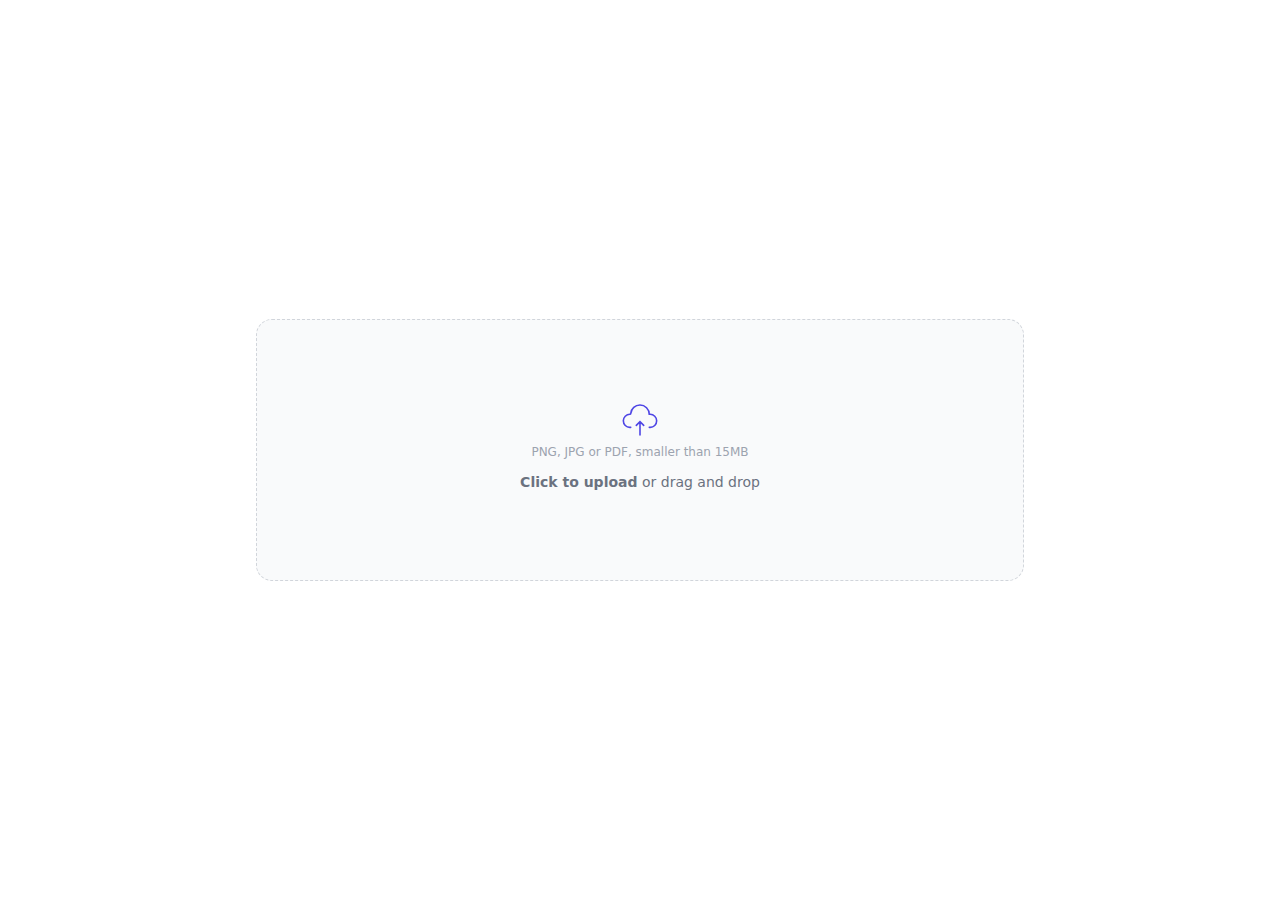
==== templates/index.html @ 7c0e8e00 "Refactor CSS and add HTML template for file upload functionality" ====
<!DOCTYPE html>
<html>

<head>
  <meta charset="UTF-8" />
  <meta name="viewport" content="width=device-width, initial-scale=1.0" />
  <title>📋 Course Schedule</title>
  <link rel="stylesheet" href="/static/css/output.css" />
</head>

<body>
  <section class="flex items-center justify-center min-h-screen">
    <div class="w-full max-w-3xl my-auto py-20 bg-gray-50 rounded-2xl border border-gray-300 gap-3 grid border-dashed"
      id="dropZone">
      <div class="grid gap-1">
        <svg xmlns="http://www.w3.org/2000/svg" width="40" height="40" class="mx-auto" viewBox="0 0 40 40" fill="none">
          <g id="Upload 02">
            <path id="icon"
              d="M16.296 25.3935L19.9997 21.6667L23.7034 25.3935M19.9997 35V21.759M10.7404 27.3611H9.855C6.253 27.3611 3.33301 24.4411 3.33301 20.8391C3.33301 17.2371 6.253 14.3171 9.855 14.3171V14.3171C10.344 14.3171 10.736 13.9195 10.7816 13.4326C11.2243 8.70174 15.1824 5 19.9997 5C25.1134 5 29.2589 9.1714 29.2589 14.3171H30.1444C33.7463 14.3171 36.6663 17.2371 36.6663 20.8391C36.6663 24.4411 33.7463 27.3611 30.1444 27.3611H29.2589"
              stroke="#4F46E5" stroke-width="1.6" stroke-linecap="round" />
          </g>
        </svg>
        <h2 class="text-center text-gray-400   text-xs leading-4">PNG, JPG or PDF, smaller than 15MB</h2>
      </div>
      <form id="uploadForm" action="/upload" method="post" enctype="multipart/form-data" class="grid gap-2">
        <p class="mb-2 text-sm text-gray-500 dark:text-gray-400 mx-auto"><span class="font-semibold">Click to
            upload</span> or drag and drop</p>
        <input id="fileInput" type="file" name="file" accept=".html" hidden />
        <div class="flex justify-center">

        </div>
        <input type="submit" class="hidden" />
      </form>
    </div>
  </section>

  <script>
    let dropZone = document.getElementById("dropZone");
    let fileInput = document.getElementById("fileInput");
    let uploadForm = document.getElementById("uploadForm");

    dropZone.addEventListener("click", function () {
      fileInput.click();
    });

    fileInput.addEventListener("change", function () {
      if (fileInput.files.length > 0) {
        uploadForm.submit();
      }
    });

    dropZone.addEventListener("dragover", function (e) {
      e.preventDefault();
      e.stopPropagation();
    });

    dropZone.addEventListener("drop", function (e) {
      e.preventDefault();
      e.stopPropagation();
      let file = e.dataTransfer.files[0];
      fileInput.files = e.dataTransfer.files;
      uploadForm.submit();
    });
  </script>
</body>

</html>
---- static/css/output.css ----
/*
! tailwindcss v3.4.10 | MIT License | https://tailwindcss.com
*/

/*
1. Prevent padding and border from affecting element width. (https://github.com/mozdevs/cssremedy/issues/4)
2. Allow adding a border to an element by just adding a border-width. (https://github.com/tailwindcss/tailwindcss/pull/116)
*/

*,
::before,
::after {
  box-sizing: border-box;
  /* 1 */
  border-width: 0;
  /* 2 */
  border-style: solid;
  /* 2 */
  border-color: #e5e7eb;
  /* 2 */
}

::before,
::after {
  --tw-content: '';
}

/*
1. Use a consistent sensible line-height in all browsers.
2. Prevent adjustments of font size after orientation changes in iOS.
3. Use a more readable tab size.
4. Use the user's configured `sans` font-family by default.
5. Use the user's configured `sans` font-feature-settings by default.
6. Use the user's configured `sans` font-variation-settings by default.
7. Disable tap highlights on iOS
*/

html,
:host {
  line-height: 1.5;
  /* 1 */
  -webkit-text-size-adjust: 100%;
  /* 2 */
  -moz-tab-size: 4;
  /* 3 */
  -o-tab-size: 4;
     tab-size: 4;
  /* 3 */
  font-family: ui-sans-serif, system-ui, sans-serif, "Apple Color Emoji", "Segoe UI Emoji", "Segoe UI Symbol", "Noto Color Emoji";
  /* 4 */
  font-feature-settings: normal;
  /* 5 */
  font-variation-settings: normal;
  /* 6 */
  -webkit-tap-highlight-color: transparent;
  /* 7 */
}

/*
1. Remove the margin in all browsers.
2. Inherit line-height from `html` so users can set them as a class directly on the `html` element.
*/

body {
  margin: 0;
  /* 1 */
  line-height: inherit;
  /* 2 */
}

/*
1. Add the correct height in Firefox.
2. Correct the inheritance of border color in Firefox. (https://bugzilla.mozilla.org/show_bug.cgi?id=190655)
3. Ensure horizontal rules are visible by default.
*/

hr {
  height: 0;
  /* 1 */
  color: inherit;
  /* 2 */
  border-top-width: 1px;
  /* 3 */
}

/*
Add the correct text decoration in Chrome, Edge, and Safari.
*/

abbr:where([title]) {
  -webkit-text-decoration: underline dotted;
          text-decoration: underline dotted;
}

/*
Remove the default font size and weight for headings.
*/

h1,
h2,
h3,
h4,
h5,
h6 {
  font-size: inherit;
  font-weight: inherit;
}

/*
Reset links to optimize for opt-in styling instead of opt-out.
*/

a {
  color: inherit;
  text-decoration: inherit;
}

/*
Add the correct font weight in Edge and Safari.
*/

b,
strong {
  font-weight: bolder;
}

/*
1. Use the user's configured `mono` font-family by default.
2. Use the user's configured `mono` font-feature-settings by default.
3. Use the user's configured `mono` font-variation-settings by default.
4. Correct the odd `em` font sizing in all browsers.
*/

code,
kbd,
samp,
pre {
  font-family: ui-monospace, SFMono-Regular, Menlo, Monaco, Consolas, "Liberation Mono", "Courier New", monospace;
  /* 1 */
  font-feature-settings: normal;
  /* 2 */
  font-variation-settings: normal;
  /* 3 */
  font-size: 1em;
  /* 4 */
}

/*
Add the correct font size in all browsers.
*/

small {
  font-size: 80%;
}

/*
Prevent `sub` and `sup` elements from affecting the line height in all browsers.
*/

sub,
sup {
  font-size: 75%;
  line-height: 0;
  position: relative;
  vertical-align: baseline;
}

sub {
  bottom: -0.25em;
}

sup {
  top: -0.5em;
}

/*
1. Remove text indentation from table contents in Chrome and Safari. (https://bugs.chromium.org/p/chromium/issues/detail?id=999088, https://bugs.webkit.org/show_bug.cgi?id=201297)
2. Correct table border color inheritance in all Chrome and Safari. (https://bugs.chromium.org/p/chromium/issues/detail?id=935729, https://bugs.webkit.org/show_bug.cgi?id=195016)
3. Remove gaps between table borders by default.
*/

table {
  text-indent: 0;
  /* 1 */
  border-color: inherit;
  /* 2 */
  border-collapse: collapse;
  /* 3 */
}

/*
1. Change the font styles in all browsers.
2. Remove the margin in Firefox and Safari.
3. Remove default padding in all browsers.
*/

button,
input,
optgroup,
select,
textarea {
  font-family: inherit;
  /* 1 */
  font-feature-settings: inherit;
  /* 1 */
  font-variation-settings: inherit;
  /* 1 */
  font-size: 100%;
  /* 1 */
  font-weight: inherit;
  /* 1 */
  line-height: inherit;
  /* 1 */
  letter-spacing: inherit;
  /* 1 */
  color: inherit;
  /* 1 */
  margin: 0;
  /* 2 */
  padding: 0;
  /* 3 */
}

/*
Remove the inheritance of text transform in Edge and Firefox.
*/

button,
select {
  text-transform: none;
}

/*
1. Correct the inability to style clickable types in iOS and Safari.
2. Remove default button styles.
*/

button,
input:where([type='button']),
input:where([type='reset']),
input:where([type='submit']) {
  -webkit-appearance: button;
  /* 1 */
  background-color: transparent;
  /* 2 */
  background-image: none;
  /* 2 */
}

/*
Use the modern Firefox focus style for all focusable elements.
*/

:-moz-focusring {
  outline: auto;
}

/*
Remove the additional `:invalid` styles in Firefox. (https://github.com/mozilla/gecko-dev/blob/2f9eacd9d3d995c937b4251a5557d95d494c9be1/layout/style/res/forms.css#L728-L737)
*/

:-moz-ui-invalid {
  box-shadow: none;
}

/*
Add the correct vertical alignment in Chrome and Firefox.
*/

progress {
  vertical-align: baseline;
}

/*
Correct the cursor style of increment and decrement buttons in Safari.
*/

::-webkit-inner-spin-button,
::-webkit-outer-spin-button {
  height: auto;
}

/*
1. Correct the odd appearance in Chrome and Safari.
2. Correct the outline style in Safari.
*/

[type='search'] {
  -webkit-appearance: textfield;
  /* 1 */
  outline-offset: -2px;
  /* 2 */
}

/*
Remove the inner padding in Chrome and Safari on macOS.
*/

::-webkit-search-decoration {
  -webkit-appearance: none;
}

/*
1. Correct the inability to style clickable types in iOS and Safari.
2. Change font properties to `inherit` in Safari.
*/

::-webkit-file-upload-button {
  -webkit-appearance: button;
  /* 1 */
  font: inherit;
  /* 2 */
}

/*
Add the correct display in Chrome and Safari.
*/

summary {
  display: list-item;
}

/*
Removes the default spacing and border for appropriate elements.
*/

blockquote,
dl,
dd,
h1,
h2,
h3,
h4,
h5,
h6,
hr,
figure,
p,
pre {
  margin: 0;
}

fieldset {
  margin: 0;
  padding: 0;
}

legend {
  padding: 0;
}

ol,
ul,
menu {
  list-style: none;
  margin: 0;
  padding: 0;
}

/*
Reset default styling for dialogs.
*/

dialog {
  padding: 0;
}

/*
Prevent resizing textareas horizontally by default.
*/

textarea {
  resize: vertical;
}

/*
1. Reset the default placeholder opacity in Firefox. (https://github.com/tailwindlabs/tailwindcss/issues/3300)
2. Set the default placeholder color to the user's configured gray 400 color.
*/

input::-moz-placeholder, textarea::-moz-placeholder {
  opacity: 1;
  /* 1 */
  color: #9ca3af;
  /* 2 */
}

input::placeholder,
textarea::placeholder {
  opacity: 1;
  /* 1 */
  color: #9ca3af;
  /* 2 */
}

/*
Set the default cursor for buttons.
*/

button,
[role="button"] {
  cursor: pointer;
}

/*
Make sure disabled buttons don't get the pointer cursor.
*/

:disabled {
  cursor: default;
}

/*
1. Make replaced elements `display: block` by default. (https://github.com/mozdevs/cssremedy/issues/14)
2. Add `vertical-align: middle` to align replaced elements more sensibly by default. (https://github.com/jensimmons/cssremedy/issues/14#issuecomment-634934210)
   This can trigger a poorly considered lint error in some tools but is included by design.
*/

img,
svg,
video,
canvas,
audio,
iframe,
embed,
object {
  display: block;
  /* 1 */
  vertical-align: middle;
  /* 2 */
}

/*
Constrain images and videos to the parent width and preserve their intrinsic aspect ratio. (https://github.com/mozdevs/cssremedy/issues/14)
*/

img,
video {
  max-width: 100%;
  height: auto;
}

/* Make elements with the HTML hidden attribute stay hidden by default */

[hidden] {
  display: none;
}

*, ::before, ::after {
  --tw-border-spacing-x: 0;
  --tw-border-spacing-y: 0;
  --tw-translate-x: 0;
  --tw-translate-y: 0;
  --tw-rotate: 0;
  --tw-skew-x: 0;
  --tw-skew-y: 0;
  --tw-scale-x: 1;
  --tw-scale-y: 1;
  --tw-pan-x:  ;
  --tw-pan-y:  ;
  --tw-pinch-zoom:  ;
  --tw-scroll-snap-strictness: proximity;
  --tw-gradient-from-position:  ;
  --tw-gradient-via-position:  ;
  --tw-gradient-to-position:  ;
  --tw-ordinal:  ;
  --tw-slashed-zero:  ;
  --tw-numeric-figure:  ;
  --tw-numeric-spacing:  ;
  --tw-numeric-fraction:  ;
  --tw-ring-inset:  ;
  --tw-ring-offset-width: 0px;
  --tw-ring-offset-color: #fff;
  --tw-ring-color: rgb(59 130 246 / 0.5);
  --tw-ring-offset-shadow: 0 0 #0000;
  --tw-ring-shadow: 0 0 #0000;
  --tw-shadow: 0 0 #0000;
  --tw-shadow-colored: 0 0 #0000;
  --tw-blur:  ;
  --tw-brightness:  ;
  --tw-contrast:  ;
  --tw-grayscale:  ;
  --tw-hue-rotate:  ;
  --tw-invert:  ;
  --tw-saturate:  ;
  --tw-sepia:  ;
  --tw-drop-shadow:  ;
  --tw-backdrop-blur:  ;
  --tw-backdrop-brightness:  ;
  --tw-backdrop-contrast:  ;
  --tw-backdrop-grayscale:  ;
  --tw-backdrop-hue-rotate:  ;
  --tw-backdrop-invert:  ;
  --tw-backdrop-opacity:  ;
  --tw-backdrop-saturate:  ;
  --tw-backdrop-sepia:  ;
  --tw-contain-size:  ;
  --tw-contain-layout:  ;
  --tw-contain-paint:  ;
  --tw-contain-style:  ;
}

::backdrop {
  --tw-border-spacing-x: 0;
  --tw-border-spacing-y: 0;
  --tw-translate-x: 0;
  --tw-translate-y: 0;
  --tw-rotate: 0;
  --tw-skew-x: 0;
  --tw-skew-y: 0;
  --tw-scale-x: 1;
  --tw-scale-y: 1;
  --tw-pan-x:  ;
  --tw-pan-y:  ;
  --tw-pinch-zoom:  ;
  --tw-scroll-snap-strictness: proximity;
  --tw-gradient-from-position:  ;
  --tw-gradient-via-position:  ;
  --tw-gradient-to-position:  ;
  --tw-ordinal:  ;
  --tw-slashed-zero:  ;
  --tw-numeric-figure:  ;
  --tw-numeric-spacing:  ;
  --tw-numeric-fraction:  ;
  --tw-ring-inset:  ;
  --tw-ring-offset-width: 0px;
  --tw-ring-offset-color: #fff;
  --tw-ring-color: rgb(59 130 246 / 0.5);
  --tw-ring-offset-shadow: 0 0 #0000;
  --tw-ring-shadow: 0 0 #0000;
  --tw-shadow: 0 0 #0000;
  --tw-shadow-colored: 0 0 #0000;
  --tw-blur:  ;
  --tw-brightness:  ;
  --tw-contrast:  ;
  --tw-grayscale:  ;
  --tw-hue-rotate:  ;
  --tw-invert:  ;
  --tw-saturate:  ;
  --tw-sepia:  ;
  --tw-drop-shadow:  ;
  --tw-backdrop-blur:  ;
  --tw-backdrop-brightness:  ;
  --tw-backdrop-contrast:  ;
  --tw-backdrop-grayscale:  ;
  --tw-backdrop-hue-rotate:  ;
  --tw-backdrop-invert:  ;
  --tw-backdrop-opacity:  ;
  --tw-backdrop-saturate:  ;
  --tw-backdrop-sepia:  ;
  --tw-contain-size:  ;
  --tw-contain-layout:  ;
  --tw-contain-paint:  ;
  --tw-contain-style:  ;
}

.mx-auto {
  margin-left: auto;
  margin-right: auto;
}

.my-auto {
  margin-top: auto;
  margin-bottom: auto;
}

.mt-3 {
  margin-top: 0.75rem;
}

.mt-4 {
  margin-top: 1rem;
}

.flex {
  display: flex;
}

.grid {
  display: grid;
}

.hidden {
  display: none;
}

.h-9 {
  height: 2.25rem;
}

.min-h-screen {
  min-height: 100vh;
}

.w-28 {
  width: 7rem;
}

.w-full {
  width: 100%;
}

.max-w-3xl {
  max-width: 48rem;
}

.cursor-pointer {
  cursor: pointer;
}

.flex-col {
  flex-direction: column;
}

.items-center {
  align-items: center;
}

.justify-center {
  justify-content: center;
}

.gap-1 {
  gap: 0.25rem;
}

.gap-2 {
  gap: 0.5rem;
}

.gap-3 {
  gap: 0.75rem;
}

.rounded-2xl {
  border-radius: 1rem;
}

.rounded-full {
  border-radius: 9999px;
}

.rounded-lg {
  border-radius: 0.5rem;
}

.rounded-md {
  border-radius: 0.375rem;
}

.border {
  border-width: 1px;
}

.border-dashed {
  border-style: dashed;
}

.border-gray-300 {
  --tw-border-opacity: 1;
  border-color: rgb(209 213 219 / var(--tw-border-opacity));
}

.bg-gray-50 {
  --tw-bg-opacity: 1;
  background-color: rgb(249 250 251 / var(--tw-bg-opacity));
}

.bg-indigo-600 {
  --tw-bg-opacity: 1;
  background-color: rgb(79 70 229 / var(--tw-bg-opacity));
}

.bg-blue-500 {
  --tw-bg-opacity: 1;
  background-color: rgb(59 130 246 / var(--tw-bg-opacity));
}

.bg-blue-600 {
  --tw-bg-opacity: 1;
  background-color: rgb(37 99 235 / var(--tw-bg-opacity));
}

.px-2 {
  padding-left: 0.5rem;
  padding-right: 0.5rem;
}

.py-20 {
  padding-top: 5rem;
  padding-bottom: 5rem;
}

.px-6 {
  padding-left: 1.5rem;
  padding-right: 1.5rem;
}

.py-3 {
  padding-top: 0.75rem;
  padding-bottom: 0.75rem;
}

.px-4 {
  padding-left: 1rem;
  padding-right: 1rem;
}

.py-2 {
  padding-top: 0.5rem;
  padding-bottom: 0.5rem;
}

.text-center {
  text-align: center;
}

.text-sm {
  font-size: 0.875rem;
  line-height: 1.25rem;
}

.text-xs {
  font-size: 0.75rem;
  line-height: 1rem;
}

.text-2xl {
  font-size: 1.5rem;
  line-height: 2rem;
}

.font-medium {
  font-weight: 500;
}

.font-semibold {
  font-weight: 600;
}

.leading-4 {
  line-height: 1rem;
}

.leading-snug {
  line-height: 1.375;
}

.text-gray-400 {
  --tw-text-opacity: 1;
  color: rgb(156 163 175 / var(--tw-text-opacity));
}

.text-gray-900 {
  --tw-text-opacity: 1;
  color: rgb(17 24 39 / var(--tw-text-opacity));
}

.text-white {
  --tw-text-opacity: 1;
  color: rgb(255 255 255 / var(--tw-text-opacity));
}

.text-gray-500 {
  --tw-text-opacity: 1;
  color: rgb(107 114 128 / var(--tw-text-opacity));
}

.shadow {
  --tw-shadow: 0 1px 3px 0 rgb(0 0 0 / 0.1), 0 1px 2px -1px rgb(0 0 0 / 0.1);
  --tw-shadow-colored: 0 1px 3px 0 var(--tw-shadow-color), 0 1px 2px -1px var(--tw-shadow-color);
  box-shadow: var(--tw-ring-offset-shadow, 0 0 #0000), var(--tw-ring-shadow, 0 0 #0000), var(--tw-shadow);
}

.hover\:bg-blue-600:hover {
  --tw-bg-opacity: 1;
  background-color: rgb(37 99 235 / var(--tw-bg-opacity));
}

.focus\:outline-none:focus {
  outline: 2px solid transparent;
  outline-offset: 2px;
}
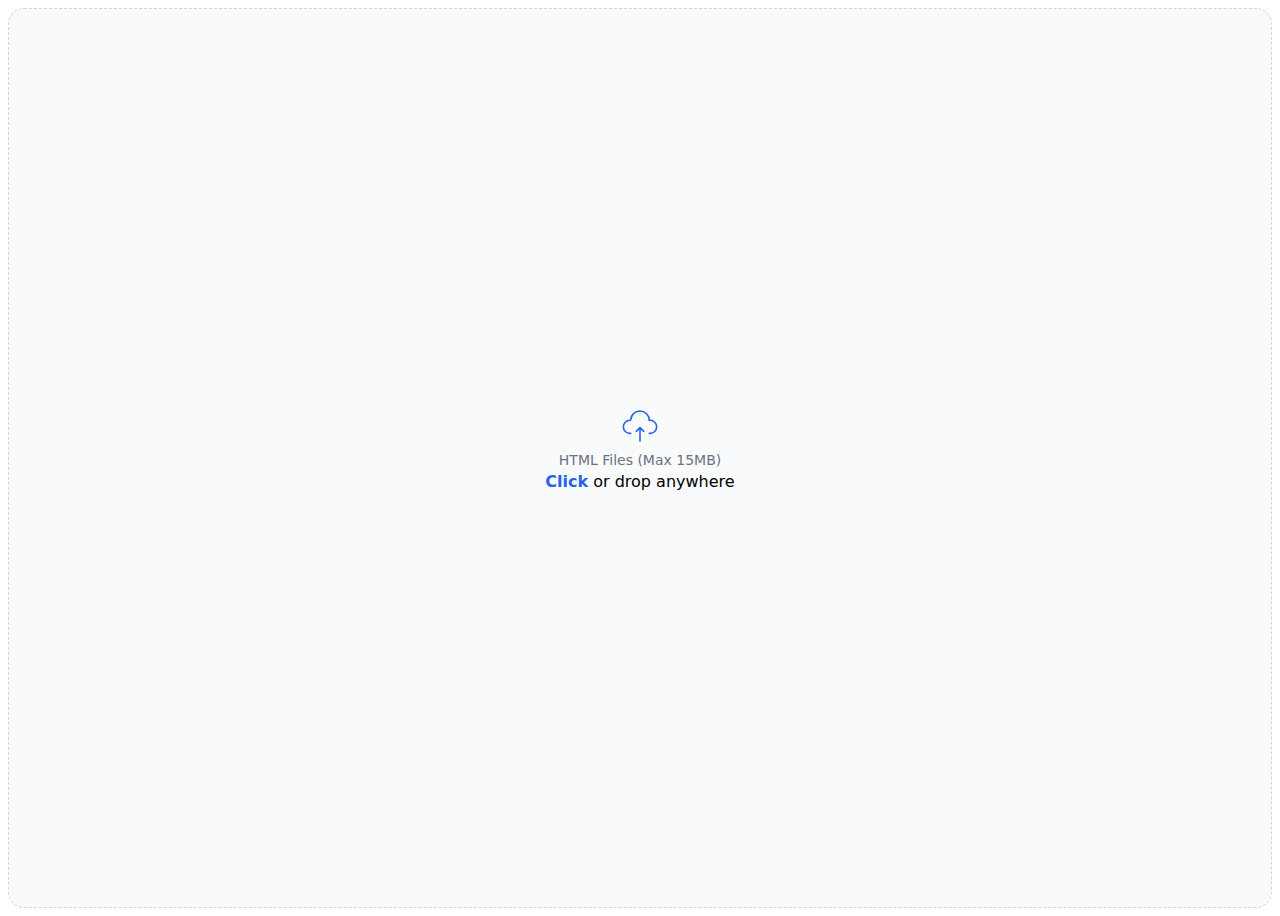
==== commit 56825ad3: "Refactor Dockerfile to install requirements and add executable permission to startup script" ====
--- a/templates/index.html
+++ b/templates/index.html
@@ -4,35 +4,35 @@
 <head>
   <meta charset="UTF-8" />
   <meta name="viewport" content="width=device-width, initial-scale=1.0" />
-  <title>📋 Course Schedule</title>
+  <title>Course Schedule</title>
   <link rel="stylesheet" href="/static/css/output.css" />
+  <link rel="icon"
+    href="data:image/svg+xml,<svg xmlns=%22http://www.w3.org/2000/svg%22 viewBox=%220 0 100 100%22><text y=%22.9em%22 font-size=%2290%22>📋</text></svg>">
 </head>
 
-<body>
-  <section class="flex items-center justify-center min-h-screen">
-    <div class="w-full max-w-3xl my-auto py-20 bg-gray-50 rounded-2xl border border-gray-300 gap-3 grid border-dashed"
-      id="dropZone">
-      <div class="grid gap-1">
-        <svg xmlns="http://www.w3.org/2000/svg" width="40" height="40" class="mx-auto" viewBox="0 0 40 40" fill="none">
-          <g id="Upload 02">
-            <path id="icon"
-              d="M16.296 25.3935L19.9997 21.6667L23.7034 25.3935M19.9997 35V21.759M10.7404 27.3611H9.855C6.253 27.3611 3.33301 24.4411 3.33301 20.8391C3.33301 17.2371 6.253 14.3171 9.855 14.3171V14.3171C10.344 14.3171 10.736 13.9195 10.7816 13.4326C11.2243 8.70174 15.1824 5 19.9997 5C25.1134 5 29.2589 9.1714 29.2589 14.3171H30.1444C33.7463 14.3171 36.6663 17.2371 36.6663 20.8391C36.6663 24.4411 33.7463 27.3611 30.1444 27.3611H29.2589"
-              stroke="#4F46E5" stroke-width="1.6" stroke-linecap="round" />
-          </g>
-        </svg>
-        <h2 class="text-center text-gray-400   text-xs leading-4">PNG, JPG or PDF, smaller than 15MB</h2>
+<body class="p-2">
+  <div
+    class="w-full my-auto min-h-screen bg-gray-50 rounded-2xl border border-gray-300  border-dashed flex justify-center items-center flex-col"
+    id="dropZone">
+    <div class="grid gap-1">
+      <svg xmlns="http://www.w3.org/2000/svg" width="40" height="40" class="mx-auto" viewBox="0 0 40 40" fill="none">
+        <g id="Upload 02">
+          <path id="icon"
+            d="M16.296 25.3935L19.9997 21.6667L23.7034 25.3935M19.9997 35V21.759M10.7404 27.3611H9.855C6.253 27.3611 3.33301 24.4411 3.33301 20.8391C3.33301 17.2371 6.253 14.3171 9.855 14.3171V14.3171C10.344 14.3171 10.736 13.9195 10.7816 13.4326C11.2243 8.70174 15.1824 5 19.9997 5C25.1134 5 29.2589 9.1714 29.2589 14.3171H30.1444C33.7463 14.3171 36.6663 17.2371 36.6663 20.8391C36.6663 24.4411 33.7463 27.3611 30.1444 27.3611H29.2589"
+            stroke="#2563eb" stroke-width="1.6" stroke-linecap="round" />
+        </g>
+      </svg>
+      <h2 class="text-center text-sm font-medium text-gray-500 leading">HTML Files (Max 15MB)</h2>
+    </div>
+    <form id="uploadForm" action="/upload" method="post" enctype="multipart/form-data" class="grid gap-2">
+      <p class="mb-2 text-md mx-auto"><span class="font-semibold text-blue-600">Click</span> or drop anywhere</p>
+      <input id="fileInput" type="file" name="file" accept=".html" hidden />
+      <div class="flex justify-center">
+
       </div>
-      <form id="uploadForm" action="/upload" method="post" enctype="multipart/form-data" class="grid gap-2">
-        <p class="mb-2 text-sm text-gray-500 dark:text-gray-400 mx-auto"><span class="font-semibold">Click to
-            upload</span> or drag and drop</p>
-        <input id="fileInput" type="file" name="file" accept=".html" hidden />
-        <div class="flex justify-center">
-
-        </div>
-        <input type="submit" class="hidden" />
-      </form>
-    </div>
-  </section>
+      <input type="submit" class="hidden" />
+    </form>
+  </div>
 
   <script>
     let dropZone = document.getElementById("dropZone");
@@ -46,6 +46,7 @@
     fileInput.addEventListener("change", function () {
       if (fileInput.files.length > 0) {
         uploadForm.submit();
+        uploadForm.reset();
       }
     });
 
@@ -60,8 +61,12 @@
       let file = e.dataTransfer.files[0];
       fileInput.files = e.dataTransfer.files;
       uploadForm.submit();
+      uploadForm.reset();
     });
+
+
   </script>
+
 </body>
 
 </html>--- a/static/css/output.css
+++ b/static/css/output.css
@@ -554,28 +554,106 @@
   --tw-contain-style:  ;
 }
 
+.sr-only {
+  position: absolute;
+  width: 1px;
+  height: 1px;
+  padding: 0;
+  margin: -1px;
+  overflow: hidden;
+  clip: rect(0, 0, 0, 0);
+  white-space: nowrap;
+  border-width: 0;
+}
+
+.collapse {
+  visibility: collapse;
+}
+
+.static {
+  position: static;
+}
+
+.fixed {
+  position: fixed;
+}
+
+.absolute {
+  position: absolute;
+}
+
+.relative {
+  position: relative;
+}
+
+.sticky {
+  position: sticky;
+}
+
+.inset-0 {
+  inset: 0px;
+}
+
+.bottom-full {
+  bottom: 100%;
+}
+
+.top-0 {
+  top: 0px;
+}
+
+.top-full {
+  top: 100%;
+}
+
+.mx-4 {
+  margin-left: 1rem;
+  margin-right: 1rem;
+}
+
 .mx-auto {
   margin-left: auto;
   margin-right: auto;
 }
 
+.my-2 {
+  margin-top: 0.5rem;
+  margin-bottom: 0.5rem;
+}
+
 .my-auto {
   margin-top: auto;
   margin-bottom: auto;
 }
 
-.mt-3 {
-  margin-top: 0.75rem;
-}
-
-.mt-4 {
-  margin-top: 1rem;
+.mb-1 {
+  margin-bottom: 0.25rem;
+}
+
+.mb-2 {
+  margin-bottom: 0.5rem;
+}
+
+.block {
+  display: block;
+}
+
+.inline-block {
+  display: inline-block;
 }
 
 .flex {
   display: flex;
 }
 
+.inline-flex {
+  display: inline-flex;
+}
+
+.table {
+  display: table;
+}
+
 .grid {
   display: grid;
 }
@@ -584,16 +662,50 @@
   display: none;
 }
 
-.h-9 {
-  height: 2.25rem;
+.size-3\.5 {
+  width: 0.875rem;
+  height: 0.875rem;
+}
+
+.size-4 {
+  width: 1rem;
+  height: 1rem;
+}
+
+.size-5 {
+  width: 1.25rem;
+  height: 1.25rem;
+}
+
+.size-6 {
+  width: 1.5rem;
+  height: 1.5rem;
+}
+
+.size-8 {
+  width: 2rem;
+  height: 2rem;
+}
+
+.h-2 {
+  height: 0.5rem;
 }
 
 .min-h-screen {
   min-height: 100vh;
 }
 
-.w-28 {
-  width: 7rem;
+.min-h-max {
+  min-height: -moz-max-content;
+  min-height: max-content;
+}
+
+.w-10 {
+  width: 2.5rem;
+}
+
+.w-\[calc\(100\%-2rem\)\] {
+  width: calc(100% - 2rem);
 }
 
 .w-full {
@@ -604,14 +716,48 @@
   max-width: 48rem;
 }
 
+.max-w-\[300px\] {
+  max-width: 300px;
+}
+
+.max-w-full {
+  max-width: 100%;
+}
+
+.shrink-0 {
+  flex-shrink: 0;
+}
+
+.transform {
+  transform: translate(var(--tw-translate-x), var(--tw-translate-y)) rotate(var(--tw-rotate)) skewX(var(--tw-skew-x)) skewY(var(--tw-skew-y)) scaleX(var(--tw-scale-x)) scaleY(var(--tw-scale-y));
+}
+
+@keyframes spin {
+  to {
+    transform: rotate(360deg);
+  }
+}
+
+.animate-spin {
+  animation: spin 1s linear infinite;
+}
+
 .cursor-pointer {
   cursor: pointer;
 }
 
+.resize {
+  resize: both;
+}
+
 .flex-col {
   flex-direction: column;
 }
 
+.flex-nowrap {
+  flex-wrap: nowrap;
+}
+
 .items-center {
   align-items: center;
 }
@@ -620,6 +766,10 @@
   justify-content: center;
 }
 
+.justify-between {
+  justify-content: space-between;
+}
+
 .gap-1 {
   gap: 0.25rem;
 }
@@ -628,8 +778,32 @@
   gap: 0.5rem;
 }
 
-.gap-3 {
-  gap: 0.75rem;
+.gap-x-2 {
+  -moz-column-gap: 0.5rem;
+       column-gap: 0.5rem;
+}
+
+.gap-x-3 {
+  -moz-column-gap: 0.75rem;
+       column-gap: 0.75rem;
+}
+
+.overflow-hidden {
+  overflow: hidden;
+}
+
+.overflow-x-auto {
+  overflow-x: auto;
+}
+
+.truncate {
+  overflow: hidden;
+  text-overflow: ellipsis;
+  white-space: nowrap;
+}
+
+.whitespace-nowrap {
+  white-space: nowrap;
 }
 
 .rounded-2xl {
@@ -648,12 +822,33 @@
   border-radius: 0.375rem;
 }
 
+.rounded-xl {
+  border-radius: 0.75rem;
+}
+
 .border {
   border-width: 1px;
 }
 
+.border-\[3px\] {
+  border-width: 3px;
+}
+
+.border-solid {
+  border-style: solid;
+}
+
 .border-dashed {
   border-style: dashed;
+}
+
+.border-current {
+  border-color: currentColor;
+}
+
+.border-gray-200 {
+  --tw-border-opacity: 1;
+  border-color: rgb(229 231 235 / var(--tw-border-opacity));
 }
 
 .border-gray-300 {
@@ -661,44 +856,66 @@
   border-color: rgb(209 213 219 / var(--tw-border-opacity));
 }
 
+.border-transparent {
+  border-color: transparent;
+}
+
+.border-t-transparent {
+  border-top-color: transparent;
+}
+
+.bg-blue-600 {
+  --tw-bg-opacity: 1;
+  background-color: rgb(37 99 235 / var(--tw-bg-opacity));
+}
+
+.bg-gray-200 {
+  --tw-bg-opacity: 1;
+  background-color: rgb(229 231 235 / var(--tw-bg-opacity));
+}
+
 .bg-gray-50 {
   --tw-bg-opacity: 1;
   background-color: rgb(249 250 251 / var(--tw-bg-opacity));
 }
 
-.bg-indigo-600 {
+.bg-gray-900 {
   --tw-bg-opacity: 1;
-  background-color: rgb(79 70 229 / var(--tw-bg-opacity));
-}
-
-.bg-blue-500 {
+  background-color: rgb(17 24 39 / var(--tw-bg-opacity));
+}
+
+.bg-white {
   --tw-bg-opacity: 1;
-  background-color: rgb(59 130 246 / var(--tw-bg-opacity));
-}
-
-.bg-blue-600 {
-  --tw-bg-opacity: 1;
-  background-color: rgb(37 99 235 / var(--tw-bg-opacity));
-}
-
-.px-2 {
-  padding-left: 0.5rem;
-  padding-right: 0.5rem;
-}
-
-.py-20 {
-  padding-top: 5rem;
-  padding-bottom: 5rem;
-}
-
-.px-6 {
-  padding-left: 1.5rem;
-  padding-right: 1.5rem;
-}
-
-.py-3 {
-  padding-top: 0.75rem;
-  padding-bottom: 0.75rem;
+  background-color: rgb(255 255 255 / var(--tw-bg-opacity));
+}
+
+.bg-opacity-50 {
+  --tw-bg-opacity: 0.5;
+}
+
+.fill-black {
+  fill: #000;
+}
+
+.p-2 {
+  padding: 0.5rem;
+}
+
+.p-3 {
+  padding: 0.75rem;
+}
+
+.p-4 {
+  padding: 1rem;
+}
+
+.p-6 {
+  padding: 1.5rem;
+}
+
+.px-3 {
+  padding-left: 0.75rem;
+  padding-right: 0.75rem;
 }
 
 .px-4 {
@@ -711,8 +928,26 @@
   padding-bottom: 0.5rem;
 }
 
+.py-60 {
+  padding-top: 15rem;
+  padding-bottom: 15rem;
+}
+
+.py-52 {
+  padding-top: 13rem;
+  padding-bottom: 13rem;
+}
+
 .text-center {
   text-align: center;
+}
+
+.text-end {
+  text-align: end;
+}
+
+.align-bottom {
+  vertical-align: bottom;
 }
 
 .text-sm {
@@ -725,11 +960,6 @@
   line-height: 1rem;
 }
 
-.text-2xl {
-  font-size: 1.5rem;
-  line-height: 2rem;
-}
-
 .font-medium {
   font-weight: 500;
 }
@@ -738,22 +968,32 @@
   font-weight: 600;
 }
 
-.leading-4 {
-  line-height: 1rem;
-}
-
-.leading-snug {
-  line-height: 1.375;
-}
-
-.text-gray-400 {
+.uppercase {
+  text-transform: uppercase;
+}
+
+.lowercase {
+  text-transform: lowercase;
+}
+
+.text-blue-500 {
   --tw-text-opacity: 1;
-  color: rgb(156 163 175 / var(--tw-text-opacity));
-}
-
-.text-gray-900 {
+  color: rgb(59 130 246 / var(--tw-text-opacity));
+}
+
+.text-blue-600 {
   --tw-text-opacity: 1;
-  color: rgb(17 24 39 / var(--tw-text-opacity));
+  color: rgb(37 99 235 / var(--tw-text-opacity));
+}
+
+.text-gray-500 {
+  --tw-text-opacity: 1;
+  color: rgb(107 114 128 / var(--tw-text-opacity));
+}
+
+.text-gray-800 {
+  --tw-text-opacity: 1;
+  color: rgb(31 41 55 / var(--tw-text-opacity));
 }
 
 .text-white {
@@ -761,23 +1001,164 @@
   color: rgb(255 255 255 / var(--tw-text-opacity));
 }
 
-.text-gray-500 {
+.opacity-0 {
+  opacity: 0;
+}
+
+.blur {
+  --tw-blur: blur(8px);
+  filter: var(--tw-blur) var(--tw-brightness) var(--tw-contrast) var(--tw-grayscale) var(--tw-hue-rotate) var(--tw-invert) var(--tw-saturate) var(--tw-sepia) var(--tw-drop-shadow);
+}
+
+.filter {
+  filter: var(--tw-blur) var(--tw-brightness) var(--tw-contrast) var(--tw-grayscale) var(--tw-hue-rotate) var(--tw-invert) var(--tw-saturate) var(--tw-sepia) var(--tw-drop-shadow);
+}
+
+.transition {
+  transition-property: color, background-color, border-color, text-decoration-color, fill, stroke, opacity, box-shadow, transform, filter, -webkit-backdrop-filter;
+  transition-property: color, background-color, border-color, text-decoration-color, fill, stroke, opacity, box-shadow, transform, filter, backdrop-filter;
+  transition-property: color, background-color, border-color, text-decoration-color, fill, stroke, opacity, box-shadow, transform, filter, backdrop-filter, -webkit-backdrop-filter;
+  transition-timing-function: cubic-bezier(0.4, 0, 0.2, 1);
+  transition-duration: 150ms;
+}
+
+.transition-all {
+  transition-property: all;
+  transition-timing-function: cubic-bezier(0.4, 0, 0.2, 1);
+  transition-duration: 150ms;
+}
+
+.duration-500 {
+  transition-duration: 500ms;
+}
+
+.hover\:bg-blue-700:hover {
+  --tw-bg-opacity: 1;
+  background-color: rgb(29 78 216 / var(--tw-bg-opacity));
+}
+
+.hover\:bg-gray-100:hover {
+  --tw-bg-opacity: 1;
+  background-color: rgb(243 244 246 / var(--tw-bg-opacity));
+}
+
+.hover\:text-gray-800:hover {
   --tw-text-opacity: 1;
-  color: rgb(107 114 128 / var(--tw-text-opacity));
-}
-
-.shadow {
-  --tw-shadow: 0 1px 3px 0 rgb(0 0 0 / 0.1), 0 1px 2px -1px rgb(0 0 0 / 0.1);
-  --tw-shadow-colored: 0 1px 3px 0 var(--tw-shadow-color), 0 1px 2px -1px var(--tw-shadow-color);
-  box-shadow: var(--tw-ring-offset-shadow, 0 0 #0000), var(--tw-ring-shadow, 0 0 #0000), var(--tw-shadow);
-}
-
-.hover\:bg-blue-600:hover {
+  color: rgb(31 41 55 / var(--tw-text-opacity));
+}
+
+.focus\:border-blue-500:focus {
+  --tw-border-opacity: 1;
+  border-color: rgb(59 130 246 / var(--tw-border-opacity));
+}
+
+.focus\:bg-gray-100:focus {
   --tw-bg-opacity: 1;
-  background-color: rgb(37 99 235 / var(--tw-bg-opacity));
+  background-color: rgb(243 244 246 / var(--tw-bg-opacity));
 }
 
 .focus\:outline-none:focus {
   outline: 2px solid transparent;
   outline-offset: 2px;
-}+}
+
+.focus\:ring-blue-500:focus {
+  --tw-ring-opacity: 1;
+  --tw-ring-color: rgb(59 130 246 / var(--tw-ring-opacity));
+}
+
+.disabled\:pointer-events-none:disabled {
+  pointer-events: none;
+}
+
+.disabled\:opacity-50:disabled {
+  opacity: 0.5;
+}
+
+.selected .hs-combo-box-selected\:block {
+  display: block;
+}
+
+.selected.hs-combo-box-selected\:block {
+  display: block;
+}
+
+@media (prefers-color-scheme: dark) {
+  .dark\:border-neutral-600 {
+    --tw-border-opacity: 1;
+    border-color: rgb(82 82 82 / var(--tw-border-opacity));
+  }
+
+  .dark\:border-neutral-700 {
+    --tw-border-opacity: 1;
+    border-color: rgb(64 64 64 / var(--tw-border-opacity));
+  }
+
+  .dark\:bg-blue-500 {
+    --tw-bg-opacity: 1;
+    background-color: rgb(59 130 246 / var(--tw-bg-opacity));
+  }
+
+  .dark\:bg-neutral-700 {
+    --tw-bg-opacity: 1;
+    background-color: rgb(64 64 64 / var(--tw-bg-opacity));
+  }
+
+  .dark\:bg-neutral-800 {
+    --tw-bg-opacity: 1;
+    background-color: rgb(38 38 38 / var(--tw-bg-opacity));
+  }
+
+  .dark\:bg-neutral-900 {
+    --tw-bg-opacity: 1;
+    background-color: rgb(23 23 23 / var(--tw-bg-opacity));
+  }
+
+  .dark\:bg-opacity-80 {
+    --tw-bg-opacity: 0.8;
+  }
+
+  .dark\:fill-neutral-200 {
+    fill: #e5e5e5;
+  }
+
+  .dark\:text-blue-500 {
+    --tw-text-opacity: 1;
+    color: rgb(59 130 246 / var(--tw-text-opacity));
+  }
+
+  .dark\:text-neutral-200 {
+    --tw-text-opacity: 1;
+    color: rgb(229 229 229 / var(--tw-text-opacity));
+  }
+
+  .dark\:text-neutral-400 {
+    --tw-text-opacity: 1;
+    color: rgb(163 163 163 / var(--tw-text-opacity));
+  }
+
+  .dark\:text-neutral-500 {
+    --tw-text-opacity: 1;
+    color: rgb(115 115 115 / var(--tw-text-opacity));
+  }
+
+  .dark\:text-white {
+    --tw-text-opacity: 1;
+    color: rgb(255 255 255 / var(--tw-text-opacity));
+  }
+
+  .dark\:hover\:bg-neutral-800:hover {
+    --tw-bg-opacity: 1;
+    background-color: rgb(38 38 38 / var(--tw-bg-opacity));
+  }
+
+  .dark\:hover\:text-neutral-200:hover {
+    --tw-text-opacity: 1;
+    color: rgb(229 229 229 / var(--tw-text-opacity));
+  }
+
+  .dark\:focus\:bg-neutral-800:focus {
+    --tw-bg-opacity: 1;
+    background-color: rgb(38 38 38 / var(--tw-bg-opacity));
+  }
+}
